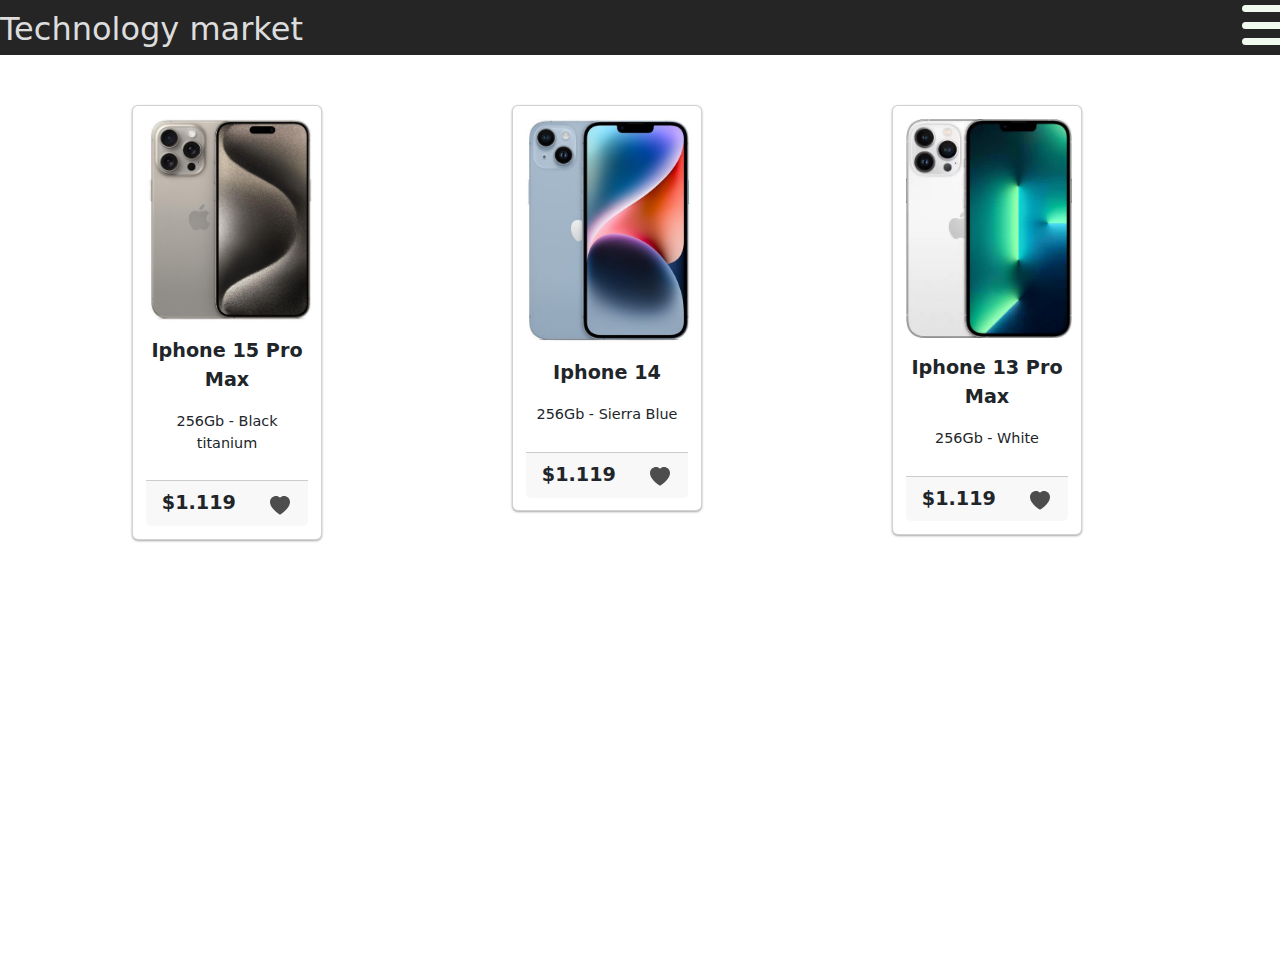
==== index.html @ 00b0c04c "avances hasta hoy" ====
<!DOCTYPE html>
<html lang="en">
<head>
    <meta charset="UTF-8">
    <meta name="viewport" content="width=device-width, initial-scale=1.0">
    <link rel="stylesheet" href="styles/style.css">
    <link href="https://cdn.jsdelivr.net/npm/bootstrap@5.3.3/dist/css/bootstrap.min.css" rel="stylesheet" integrity="sha384-QWTKZyjpPEjISv5WaRU9OFeRpok6YctnYmDr5pNlyT2bRjXh0JMhjY6hW+ALEwIH" crossorigin="anonymous">
    <title>Technology market</title>
</head>
<body>
    <header>
      <nav>
        <label class="bar" for="check">
          <input type="checkbox" id="check">
      
          <span class="top"></span>
          <span class="middle"></span>
          <span class="bottom"></span>
        </label>
      <h2 class="H2">Technology market</h2>
      </nav>
    </header>
    <section>
      <div class="container text-center">
        <div class="row">
          <div class="col">
            <div class="card">
              <div class="card-img"><img src="img/VPZ18_SQ1_0000000004_BLACK_SLf.jpeg" width="166px" alt=""></div>
              <div class="card-info">
                <p class="text-title">Iphone 15 Pro Max</p>
                <p class="text-body">256Gb - Black titanium</p>
              </div>
              <div class="card-footer">
              <span class="text-title">$1.119</span>
              <label class="ui-bookmark">
                  <input type="checkbox" />
                  <div class="bookmark">
                    <svg
                      viewBox="0 0 16 16"
                      style="margin-top:4px"
                      class="bi bi-heart-fill"
                      height="25"
                      width="25"
                      xmlns="http://www.w3.org/2000/svg">
                      <path
                        d="M8 1.314C12.438-3.248 23.534 4.735 8 15-7.534 4.736 3.562-3.248 8 1.314"
                        fill-rule="evenodd"
                      ></path>
                    </svg>
                  </div>
                </label>
            </div>
          </div>
          </div>
          <div class="col">
            <div class="card">
              <div class="card-img"><img src="img/iphone 14.jpg" width="166px" alt=""></div>
              <div class="card-info">
                <p class="text-title">Iphone 14</p>
                <p class="text-body">256Gb - Sierra Blue</p>
              </div>
              <div class="card-footer">
              <span class="text-title">$1.119</span>
              <label class="ui-bookmark">
                  <input type="checkbox" />
                  <div class="bookmark">
                    <svg
                      viewBox="0 0 16 16"
                      style="margin-top:4px"
                      class="bi bi-heart-fill"
                      height="25"
                      width="25"
                      xmlns="http://www.w3.org/2000/svg">
                      <path
                        d="M8 1.314C12.438-3.248 23.534 4.735 8 15-7.534 4.736 3.562-3.248 8 1.314"
                        fill-rule="evenodd"
                      ></path>
                    </svg>
                  </div>
                </label>
            </div>
          </div>
          </div>
          <div class="col">
            <div class="card">
              <div class="card-img"><img src="img/ip13 white.webp" width="166px" alt=""></div>
              <div class="card-info">
                <p class="text-title">Iphone 13 Pro Max</p>
                <p class="text-body">256Gb - White</p>
              </div>
              <div class="card-footer">
              <span class="text-title">$1.119</span>
              <label class="ui-bookmark">
                  <input type="checkbox" />
                  <div class="bookmark">
                    <svg
                      viewBox="0 0 16 16"
                      style="margin-top:4px"
                      class="bi bi-heart-fill"
                      height="25"
                      width="25"
                      xmlns="http://www.w3.org/2000/svg">
                      <path
                        d="M8 1.314C12.438-3.248 23.534 4.735 8 15-7.534 4.736 3.562-3.248 8 1.314"
                        fill-rule="evenodd"
                      ></path>
                    </svg>
                  </div>
                </label>
                
            </div>
          </div>
          </div>
        </div>
      </div>
    <div class="modalnavbar" id="modal" style="visibility: hidden;">
      <ul>
        <li><a href="#">Home</a></li>
        <li><a href="#">Contact</a></li>
        <button class="btn btn-dark dropdown-toggle" data-bs-toggle="dropdown" aria-expanded="false">
          Products
        </button>
        <ul class="dropdown-menu dropdown-menu-dark">
          <li><a class="dropdown-item" href="#">puto</a></li>
          <li><a class="dropdown-item" href="#">Trolita</a></li>
          <li><a class="dropdown-item" href="#">Nito es gay, le gustan los furros!!!</a></li>
      </ul>
    </div>
  </section>
</body>
<script src="js/main.js"></script>
<script src="https://cdn.jsdelivr.net/npm/bootstrap@5.3.3/dist/js/bootstrap.bundle.min.js" integrity="sha384-YvpcrYf0tY3lHB60NNkmXc5s9fDVZLESaAA55NDzOxhy9GkcIdslK1eN7N6jIeHz" crossorigin="anonymous"></script>
</html>
---- styles/style.css ----
header{
  background-color: #252525;
  height: 55px;
  margin-bottom: 50px;
}

input[type = "checkbox"] {
  -webkit-appearance: none;
  display: none;
  visibility: hidden;
}

.bar {
  display: block;
  position: relative;
  cursor: pointer;
  width: 50px;
  height: 40px;
  left: 97%;
  top: 5px;
}

.bar span {
  position: absolute;
  width: 45px;
  height: 7px;
  background: #f1faee;
  border-radius: 100px;
  display: inline-block;
  transition: 0.3s ease;
  left: 0;
}

.bar span.top {
  top: 0;
}

.bar span.middle {
  top: 17px;
}

.bar span.bottom {
  bottom: 0;
}

input[type]:checked ~ span.top {
  transform: rotate(45deg);
  transform-origin: top left;
  width: 48px;
  left: 5px;
}

input[type]:checked ~ span.bottom {
  transform: rotate(-45deg);
  transform-origin: top left;
  width: 48px;
  bottom: -1px;
  box-shadow: 0 0 10px #495057;
}

input[type]:checked ~ span.middle {
  transform: translateX(-20px);
  opacity: 0;
}

.H2{
    color: #ddd;
    margin-top: -30px;
}
   
.card {
    margin-left: 50px;
    width: 190px;
    height: 254px;
    padding: .8em;
    background: #f5f5f5;
    position: relative;
    overflow: visible;
    box-shadow: 0 1px 3px rgba(0,0,0,0.12), 0 1px 2px rgba(0,0,0,0.24);
   }
   
   .card-img {
    background-color: #ffcaa6;
    height: 40%;
    width: 100%;
    border-radius: .5rem;
    transition: .3s ease;
   }
   
   .card-info {
    padding-top: 10%;
   }
   
   svg {
    width: 20px;
    height: 20px;
   }
   
   .card-footer {
    width: 100%;
    display: flex;
    justify-content: space-between;
    align-items: center;
    padding-top: 10px;
    border-top: 1px solid #ddd;
   }
   
   /*Text*/
   .text-title {
    font-weight: 900;
    font-size: 1.2em;
    line-height: 1.5;
   }
   
   .text-body {
    font-size: .9em;
    padding-bottom: 10px;
   }
   
   /*Button*/
   .card-button {
    border: 1px solid #252525;
    display: flex;
    padding: .3em;
    cursor: pointer;
    border-radius: 50px;
    transition: .3s ease-in-out;
   }
   
   /*Hover*/
   .card-img:hover {
    transform: translateY(-25%);
    box-shadow: rgba(226, 196, 63, 0.25) 0px 13px 47px -5px, rgba(180, 71, 71, 0.3) 0px 8px 16px -8px;
   }
   
   .ui-bookmark {
    --icon-size: 24px;
    --icon-secondary-color: rgb(77, 77, 77);
    --icon-hover-color: rgb(97, 97, 97);
    --icon-primary-color: rgb(252, 54, 54);
    --icon-circle-border: 1px solid var(--icon-primary-color);
    --icon-circle-size: 35px;
    --icon-anmt-duration: 0.3s;
  }
  
  .ui-bookmark input {
    -webkit-appearance: none;
    -moz-appearance: none;
    appearance: none;
    display: none;
  }
  
  .ui-bookmark .bookmark {
    width: var(--icon-size);
    height: auto;
    fill: var(--icon-secondary-color);
    cursor: pointer;
    -webkit-transition: 0.2s;
    -o-transition: 0.2s;
    transition: 0.2s;
    display: -webkit-box;
    display: -ms-flexbox;
    display: flex;
    -webkit-box-pack: center;
    -ms-flex-pack: center;
    justify-content: center;
    -webkit-box-align: center;
    -ms-flex-align: center;
    align-items: center;
    position: relative;
    -webkit-transform-origin: top;
    -ms-transform-origin: top;
    transform-origin: top;
  }
  
  .bookmark::after {
    content: "";
    position: absolute;
    width: 10px;
    height: 10px;
    -webkit-box-shadow: 0 30px 0 -4px var(--icon-primary-color),
      30px 0 0 -4px var(--icon-primary-color),
      0 -30px 0 -4px var(--icon-primary-color),
      -30px 0 0 -4px var(--icon-primary-color),
      -22px 22px 0 -4px var(--icon-primary-color),
      -22px -22px 0 -4px var(--icon-primary-color),
      22px -22px 0 -4px var(--icon-primary-color),
      22px 22px 0 -4px var(--icon-primary-color);
    box-shadow: 0 30px 0 -4px var(--icon-primary-color),
      30px 0 0 -4px var(--icon-primary-color),
      0 -30px 0 -4px var(--icon-primary-color),
      -30px 0 0 -4px var(--icon-primary-color),
      -22px 22px 0 -4px var(--icon-primary-color),
      -22px -22px 0 -4px var(--icon-primary-color),
      22px -22px 0 -4px var(--icon-primary-color),
      22px 22px 0 -4px var(--icon-primary-color);
    border-radius: 50%;
    -webkit-transform: scale(0);
    -ms-transform: scale(0);
    transform: scale(0);
    padding: 1px;
  }
  
  .bookmark::before {
    content: "";
    position: absolute;
    border-radius: 50%;
    border: var(--icon-circle-border);
    opacity: 0;
  }
  
  /* actions */
  
  .ui-bookmark:hover .bookmark {
    fill: var(--icon-hover-color);
  }
  
  .ui-bookmark input:checked + .bookmark::after {
    -webkit-animation: circles var(--icon-anmt-duration)
      cubic-bezier(0.175, 0.885, 0.32, 1.275) forwards;
    animation: circles var(--icon-anmt-duration)
      cubic-bezier(0.175, 0.885, 0.32, 1.275) forwards;
    -webkit-animation-delay: var(--icon-anmt-duration);
    animation-delay: var(--icon-anmt-duration);
  }
  
  .ui-bookmark input:checked + .bookmark {
    fill: var(--icon-primary-color);
    -webkit-animation: bookmark var(--icon-anmt-duration) forwards;
    animation: bookmark var(--icon-anmt-duration) forwards;
    -webkit-transition-delay: 0.3s;
    -o-transition-delay: 0.3s;
    transition-delay: 0.3s;
  }
  
  .ui-bookmark input:checked + .bookmark::before {
    -webkit-animation: circle var(--icon-anmt-duration)
      cubic-bezier(0.175, 0.885, 0.32, 1.275) forwards;
    animation: circle var(--icon-anmt-duration)
      cubic-bezier(0.175, 0.885, 0.32, 1.275) forwards;
    -webkit-animation-delay: var(--icon-anmt-duration);
    animation-delay: var(--icon-anmt-duration);
  }
  
  @-webkit-keyframes bookmark {
    50% {
      -webkit-transform: scaleY(0.6);
      transform: scaleY(0.6);
    }
  
    100% {
      -webkit-transform: scaleY(1);
      transform: scaleY(1);
    }
  }
  
  @keyframes bookmark {
    50% {
      -webkit-transform: scaleY(0.6);
      transform: scaleY(0.6);
    }
  
    100% {
      -webkit-transform: scaleY(1);
      transform: scaleY(1);
    }
  }
  
  @-webkit-keyframes circle {
    from {
      width: 0;
      height: 0;
      opacity: 0;
    }
  
    90% {
      width: var(--icon-circle-size);
      height: var(--icon-circle-size);
      opacity: 1;
    }
  
    to {
      opacity: 0;
    }
  }
  
  @keyframes circle {
    from {
      width: 0;
      height: 0;
      opacity: 0;
    }
  
    90% {
      width: var(--icon-circle-size);
      height: var(--icon-circle-size);
      opacity: 1;
    }
  
    to {
      opacity: 0;
    }
  }
  
  @-webkit-keyframes circles {
    from {
      -webkit-transform: scale(0);
      transform: scale(0);
    }
  
    40% {
      opacity: 1;
    }
  
    to {
      -webkit-transform: scale(0.8);
      transform: scale(0.8);
      opacity: 0;
    }
  }
  
  @keyframes circles {
    from {
      -webkit-transform: scale(0);
      transform: scale(0);
    }
  
    40% {
      opacity: 1;
    }
  
    to {
      -webkit-transform: scale(0.8);
      transform: scale(0.8);
      opacity: 0;
    }
  }

.modalnavbar{
  position: absolute;
  z-index: 1;
  top: 55px;
  background-color:#252525;
  min-height: 100vh;
  min-width: 12%;
  left: 88%;
  transition-duration: 0.1s;
}
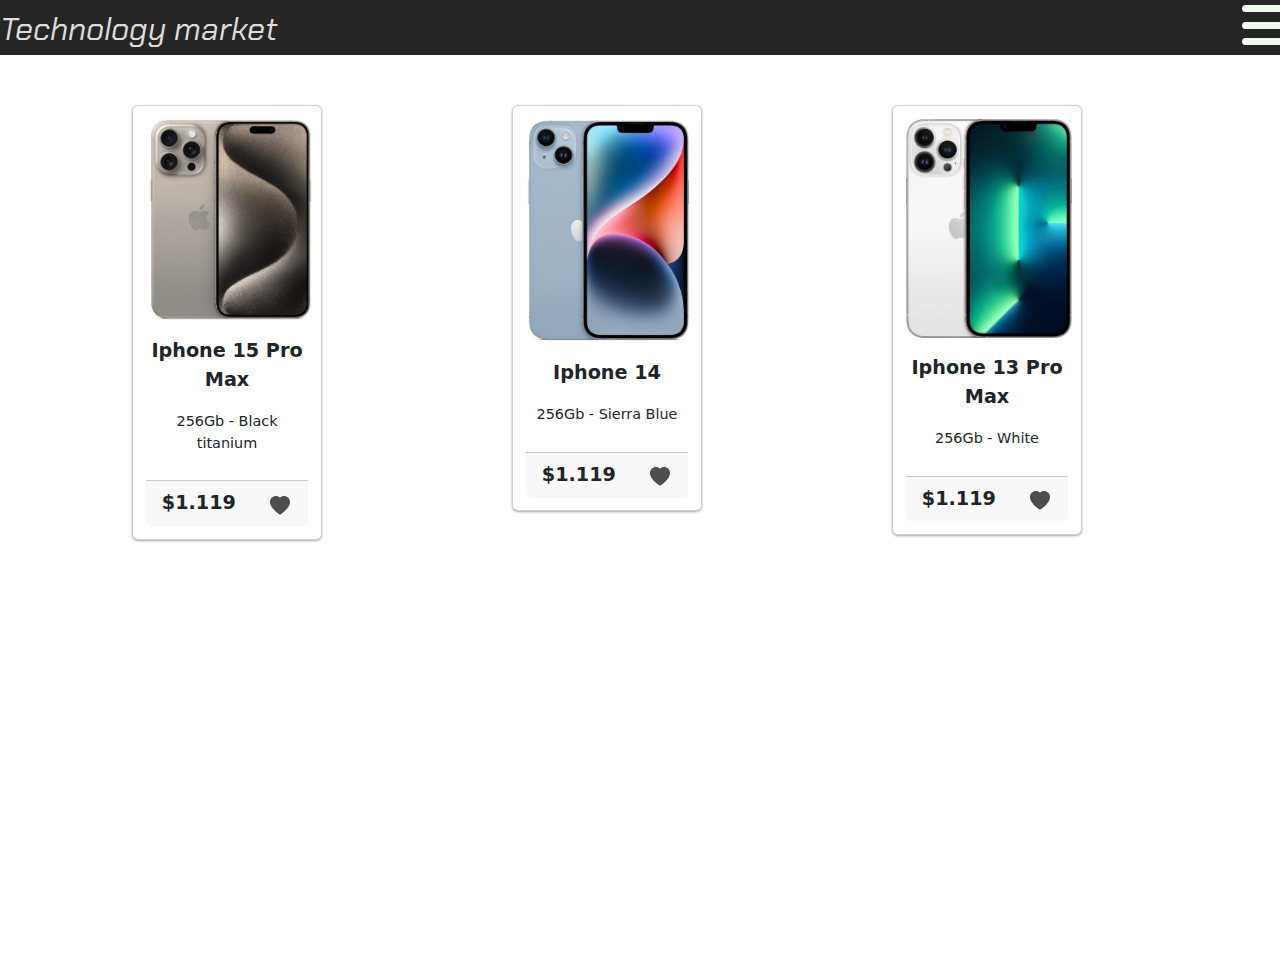
==== commit 7a42bb6e: "avances" ====
--- a/index.html
+++ b/index.html
@@ -5,6 +5,8 @@
     <meta name="viewport" content="width=device-width, initial-scale=1.0">
     <link rel="stylesheet" href="styles/style.css">
     <link href="https://cdn.jsdelivr.net/npm/bootstrap@5.3.3/dist/css/bootstrap.min.css" rel="stylesheet" integrity="sha384-QWTKZyjpPEjISv5WaRU9OFeRpok6YctnYmDr5pNlyT2bRjXh0JMhjY6hW+ALEwIH" crossorigin="anonymous">
+    <link href="https://fonts.googleapis.com/css2?family=Chakra+Petch:ital,wght@0,300;0,400;0,500;0,600;0,700;1,300;1,400;1,500;1,600;1,700&family=Libre+Baskerville&display=swap" rel="stylesheet">
+    <link href='https://unpkg.com/boxicons@2.1.4/css/boxicons.min.css' rel='stylesheet'>
     <title>Technology market</title>
 </head>
 <body>
@@ -115,15 +117,9 @@
       </div>
     <div class="modalnavbar" id="modal" style="visibility: hidden;">
       <ul>
-        <li><a href="#">Home</a></li>
-        <li><a href="#">Contact</a></li>
-        <button class="btn btn-dark dropdown-toggle" data-bs-toggle="dropdown" aria-expanded="false">
-          Products
-        </button>
-        <ul class="dropdown-menu dropdown-menu-dark">
-          <li><a class="dropdown-item" href="#">puto</a></li>
-          <li><a class="dropdown-item" href="#">Trolita</a></li>
-          <li><a class="dropdown-item" href="#">Nito es gay, le gustan los furros!!!</a></li>
+        <li><a href="#">Inicio</a><i class='bx bxs-home' style='color:#ffffff' ></i></li>
+        <li><a href="#">Contacto </a><i class='bx bxs-contact' style='color:#ffffff'></i></li>
+        <li><a href="#">Productos</a><i class='bx bxs-purchase-tag' style='color: #ffffff;'></i></li>
       </ul>
     </div>
   </section>
--- a/styles/style.css
+++ b/styles/style.css
@@ -66,6 +66,9 @@
 .H2{
     color: #ddd;
     margin-top: -30px;
+    font-family: "Chakra Petch", sans-serif;
+  font-weight: 400;
+  font-style: italic;
 }
    
 .card {
@@ -342,9 +345,13 @@
   top: 55px;
   background-color:#252525;
   min-height: 100vh;
-  min-width: 12%;
-  left: 88%;
+  min-width: 20%;
+  left: 80%;
   transition-duration: 0.1s;
 }
+li{
+  list-style:none;
+  color: #ddd;
+}
   
   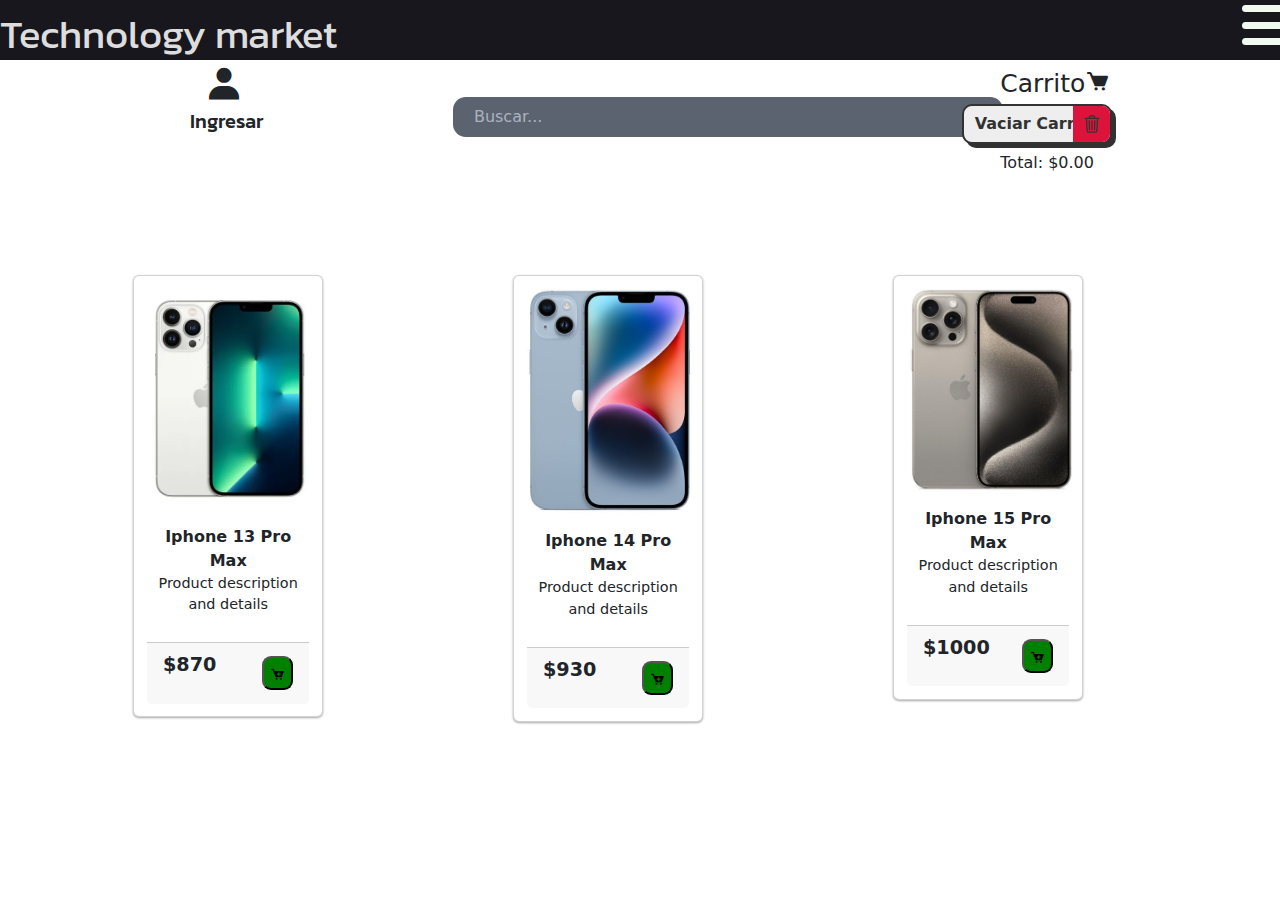
==== commit 8407820f: "cambiando el diseño" ====
--- a/index.html
+++ b/index.html
@@ -6,121 +6,115 @@
     <link rel="stylesheet" href="styles/style.css">
     <link href="https://cdn.jsdelivr.net/npm/bootstrap@5.3.3/dist/css/bootstrap.min.css" rel="stylesheet" integrity="sha384-QWTKZyjpPEjISv5WaRU9OFeRpok6YctnYmDr5pNlyT2bRjXh0JMhjY6hW+ALEwIH" crossorigin="anonymous">
     <link href="https://fonts.googleapis.com/css2?family=Chakra+Petch:ital,wght@0,300;0,400;0,500;0,600;0,700;1,300;1,400;1,500;1,600;1,700&family=Libre+Baskerville&display=swap" rel="stylesheet">
+    <link rel="preconnect" href="https://fonts.gstatic.com" crossorigin>
+    <link rel="stylesheet" href="https://fonts.googleapis.com/css2?family=Material+Symbols+Outlined:opsz,wght,FILL,GRAD@20..48,100..700,0..1,-50..200" />
+    <link href="https://fonts.googleapis.com/css2?family=Kanit:ital,wght@0,100;0,200;0,300;0,400;0,500;0,600;0,700;0,800;0,900;1,100;1,200;1,300;1,400;1,500;1,600;1,700;1,800;1,900&display=swap" rel="stylesheet">
+    <link href="https://fonts.googleapis.com/css2?family=Bitter:ital,wght@0,100..900;1,100..900&family=Quicksand:wght@300..700&display=swap" rel="stylesheet">
     <link href='https://unpkg.com/boxicons@2.1.4/css/boxicons.min.css' rel='stylesheet'>
     <title>Technology market</title>
 </head>
 <body>
     <header>
-      <nav>
         <label class="bar" for="check">
           <input type="checkbox" id="check">
-      
           <span class="top"></span>
           <span class="middle"></span>
           <span class="bottom"></span>
         </label>
-      <h2 class="H2">Technology market</h2>
-      </nav>
+      <h1 class="H2">Technology market</h1>
     </header>
-    <section>
+    <nav>
+      <i class='bx bxs-user'></i>
+        <h5 class="BF">Ingresar</h5>
+        <div class="inputBox_container">
+          <svg class="search_icon" xmlns="http://www.w3.org/2000/svg" viewBox="0 0 48 48" alt="search icon">
+            <path d="M46.599 46.599a4.498 4.498 0 0 1-6.363 0l-7.941-7.941C29.028 40.749 25.167 42 21 42 9.402 42 0 32.598 0 21S9.402 0 21 0s21 9.402 21 21c0 4.167-1.251 8.028-3.342 11.295l7.941 7.941a4.498 4.498 0 0 1 0 6.363zM21 6C12.717 6 6 12.714 6 21s6.717 15 15 15c8.286 0 15-6.714 15-15S29.286 6 21 6z">
+            </path>
+          </svg>
+          <input class="inputBox" name="buscador" id="buscador" type="text" placeholder="Buscar...">
+        </div>        
+      <div class="cr">
+       <h5 class="carrito1">Carrito<i class='bx bxs-cart' id="carrito-icono"></i></h5>
+        <div class="div_carrito" id="div_carrito">
+          <ul id="carrito">
+          </ul>
+            <button type="button" class="button" id="vaciar_carrito">
+              <span class="button__text">Vaciar Carrito</span>
+                <span class="button__icon"><svg xmlns="http://www.w3.org/2000/svg" width="512" viewBox="0 0 512 512" height="512" class="svg"><title></title><path style="fill:none;stroke:#323232;stroke-linecap:round;stroke-linejoin:round;stroke-width:32px" d="M112,112l20,320c.95,18.49,14.4,32,32,32H348c17.67,0,30.87-13.51,32-32l20-320"></path><line y2="112" y1="112" x2="432" x1="80" style="stroke:#323232;stroke-linecap:round;stroke-miterlimit:10;stroke-width:32px"></line><path style="fill:none;stroke:#323232;stroke-linecap:round;stroke-linejoin:round;stroke-width:32px" d="M192,112V72h0a23.93,23.93,0,0,1,24-24h80a23.93,23.93,0,0,1,24,24h0v40"></path><line y2="400" y1="176" x2="256" x1="256" style="fill:none;stroke:#323232;stroke-linecap:round;stroke-linejoin:round;stroke-width:32px"></line><line y2="400" y1="176" x2="192" x1="184" style="fill:none;stroke:#323232;stroke-linecap:round;stroke-linejoin:round;stroke-width:32px"></line><line y2="400" y1="176" x2="320" x1="328" style="fill:none;stroke:#323232;stroke-linecap:round;stroke-linejoin:round;stroke-width:32px"></line></svg></span></button>
+              <p class="C3">Total: $<span id="total" >0.00</span></p>
+          </div>
+          <h3></h3>
+      </div>  
+    </nav>
+    <section class="Ofl">
       <div class="container text-center">
-        <div class="row">
+        <div class="row align-items-start">
           <div class="col">
             <div class="card">
-              <div class="card-img"><img src="img/VPZ18_SQ1_0000000004_BLACK_SLf.jpeg" width="166px" alt=""></div>
+              <div class="card-img"><img src="img/ip13 white.webp" width="166px" alt=""></div>
               <div class="card-info">
-                <p class="text-title">Iphone 15 Pro Max</p>
-                <p class="text-body">256Gb - Black titanium</p>
+                <b>Iphone 13 Pro Max</b>
+                <p class="text-body">Product description and details</p>
               </div>
               <div class="card-footer">
-              <span class="text-title">$1.119</span>
-              <label class="ui-bookmark">
-                  <input type="checkbox" />
-                  <div class="bookmark">
-                    <svg
-                      viewBox="0 0 16 16"
-                      style="margin-top:4px"
-                      class="bi bi-heart-fill"
-                      height="25"
-                      width="25"
-                      xmlns="http://www.w3.org/2000/svg">
-                      <path
-                        d="M8 1.314C12.438-3.248 23.534 4.735 8 15-7.534 4.736 3.562-3.248 8 1.314"
-                        fill-rule="evenodd"
-                      ></path>
-                    </svg>
-                  </div>
-                </label>
+                <p class="precio" id="precio-producto-1">$870</p>
+                <button class="agregar" onclick="adquirir()"><i class='bx bxs-cart-add' style='color:black'></i></button>
             </div>
-          </div>
+           </div>
           </div>
           <div class="col">
             <div class="card">
               <div class="card-img"><img src="img/iphone 14.jpg" width="166px" alt=""></div>
               <div class="card-info">
-                <p class="text-title">Iphone 14</p>
-                <p class="text-body">256Gb - Sierra Blue</p>
+                <b>Iphone 14 Pro Max</b>
+                <p class="text-body">Product description and details</p>
               </div>
               <div class="card-footer">
-              <span class="text-title">$1.119</span>
-              <label class="ui-bookmark">
-                  <input type="checkbox" />
-                  <div class="bookmark">
-                    <svg
-                      viewBox="0 0 16 16"
-                      style="margin-top:4px"
-                      class="bi bi-heart-fill"
-                      height="25"
-                      width="25"
-                      xmlns="http://www.w3.org/2000/svg">
-                      <path
-                        d="M8 1.314C12.438-3.248 23.534 4.735 8 15-7.534 4.736 3.562-3.248 8 1.314"
-                        fill-rule="evenodd"
-                      ></path>
-                    </svg>
-                  </div>
-                </label>
+                <p class="precio" id="precio-producto-2">$930</p>
+                <button class="agregar" onclick="adquirir()"><i class='bx bxs-cart-add' style='color:black'></i></button>
             </div>
-          </div>
+           </div>
           </div>
           <div class="col">
             <div class="card">
-              <div class="card-img"><img src="img/ip13 white.webp" width="166px" alt=""></div>
+              <div class="card-img"><img src="img/VPZ18_SQ1_0000000004_BLACK_SLf.jpeg" width="166px" alt=""></div>
               <div class="card-info">
-                <p class="text-title">Iphone 13 Pro Max</p>
-                <p class="text-body">256Gb - White</p>
+                <b>Iphone 15 Pro Max</b>
+                <p class="text-body">Product description and details</p>
               </div>
               <div class="card-footer">
-              <span class="text-title">$1.119</span>
-              <label class="ui-bookmark">
-                  <input type="checkbox" />
-                  <div class="bookmark">
-                    <svg
-                      viewBox="0 0 16 16"
-                      style="margin-top:4px"
-                      class="bi bi-heart-fill"
-                      height="25"
-                      width="25"
-                      xmlns="http://www.w3.org/2000/svg">
-                      <path
-                        d="M8 1.314C12.438-3.248 23.534 4.735 8 15-7.534 4.736 3.562-3.248 8 1.314"
-                        fill-rule="evenodd"
-                      ></path>
-                    </svg>
-                  </div>
-                </label>
-                
+                <p class="precio" id="precio-producto-3">$1000</p>
+                <button class="agregar" onclick="adquirir()"><i class='bx bxs-cart-add' style='color:black'></i></button>
             </div>
-          </div>
+           </div>
           </div>
         </div>
       </div>
+    </section>
+    <section>
     <div class="modalnavbar" id="modal" style="visibility: hidden;">
-      <ul>
-        <li><a href="#">Inicio</a><i class='bx bxs-home' style='color:#ffffff' ></i></li>
-        <li><a href="#">Contacto </a><i class='bx bxs-contact' style='color:#ffffff'></i></li>
-        <li><a href="#">Productos</a><i class='bx bxs-purchase-tag' style='color: #ffffff;'></i></li>
+      <ul >
+        <li class="LI"><a class="nitoputo" href="#">Inicio</a><i class='bx bxs-home' style='color:#ffffff' ></i></li>
+        <li class="LI"><a class="nitoputo" href="#">Contacto</a><i class='bx bxs-contact' style='color:#ffffff'></i></li>
+        <details>
+          <summary class="Products"><a class="nitoputo" href="#">Productos</a><i class='bx bxs-purchase-tag' style='color: #ffffff;'></i></summary>
+          <ul>
+            <li><a class="nitoputo" href="#">Celulares</a></li>
+            <li><a class="nitoputo" href="#">Computadoras</a></li>
+            <li><a class="nitoputo" href="#">Consolas</a></li>
+            <li><a class="nitoputo" href="#">Auriculares</a></li>
+            <li><a class="nitoputo" href="#">Smartwach</a></li>
+            <li><a class="nitoputo" href="#">Perifericos</a></li>
+            <li><a class="nitoputo" href="#">Componentes</a></li>
+          </ul>
+        </details>
       </ul>
+      <div class="redes">
+       <a class="Ig" href="#"><i class='bx bxl-instagram'></i></a>
+       <a class="Yt" href="https://www.youtube.com/channel/UCMlgytaPdZzjmJZAqRnbm1A"><i class='bx bxl-youtube'></i></a>
+       <a class="Dsc" href="#"><i class='bx bxl-discord-alt' ></i></a>
+       <a href="https://github.com/Ezegallardo0"><i class='bx bxl-github' style='color:#ffffff' ></i></a>
+      </div>
     </div>
   </section>
 </body>
--- a/styles/style.css
+++ b/styles/style.css
@@ -1,7 +1,9 @@
 header{
-  background-color: #252525;
-  height: 55px;
+  background-color: #17171d;
+  height: 60px;
+  width: 100%;
   margin-bottom: 50px;
+  
 }
 
 input[type = "checkbox"] {
@@ -66,292 +68,287 @@
 .H2{
     color: #ddd;
     margin-top: -30px;
-    font-family: "Chakra Petch", sans-serif;
-  font-weight: 400;
-  font-style: italic;
-}
-   
-.card {
-    margin-left: 50px;
-    width: 190px;
-    height: 254px;
-    padding: .8em;
-    background: #f5f5f5;
-    position: relative;
-    overflow: visible;
-    box-shadow: 0 1px 3px rgba(0,0,0,0.12), 0 1px 2px rgba(0,0,0,0.24);
-   }
-   
-   .card-img {
-    background-color: #ffcaa6;
-    height: 40%;
-    width: 100%;
-    border-radius: .5rem;
-    transition: .3s ease;
-   }
-   
-   .card-info {
-    padding-top: 10%;
-   }
-   
-   svg {
-    width: 20px;
-    height: 20px;
-   }
-   
-   .card-footer {
-    width: 100%;
-    display: flex;
-    justify-content: space-between;
-    align-items: center;
-    padding-top: 10px;
-    border-top: 1px solid #ddd;
-   }
-   
-   /*Text*/
-   .text-title {
-    font-weight: 900;
-    font-size: 1.2em;
-    line-height: 1.5;
-   }
-   
-   .text-body {
-    font-size: .9em;
-    padding-bottom: 10px;
-   }
-   
-   /*Button*/
-   .card-button {
-    border: 1px solid #252525;
-    display: flex;
-    padding: .3em;
-    cursor: pointer;
-    border-radius: 50px;
-    transition: .3s ease-in-out;
-   }
-   
-   /*Hover*/
-   .card-img:hover {
-    transform: translateY(-25%);
-    box-shadow: rgba(226, 196, 63, 0.25) 0px 13px 47px -5px, rgba(180, 71, 71, 0.3) 0px 8px 16px -8px;
-   }
-   
-   .ui-bookmark {
-    --icon-size: 24px;
-    --icon-secondary-color: rgb(77, 77, 77);
-    --icon-hover-color: rgb(97, 97, 97);
-    --icon-primary-color: rgb(252, 54, 54);
-    --icon-circle-border: 1px solid var(--icon-primary-color);
-    --icon-circle-size: 35px;
-    --icon-anmt-duration: 0.3s;
-  }
+    font-family: "Kanit", sans-serif;
+    font-weight: 400;
+    font-style:normal;
+}
+.H2:hover{
+  font-size: 275%;
+  transition: 0.1s;
   
-  .ui-bookmark input {
-    -webkit-appearance: none;
-    -moz-appearance: none;
-    appearance: none;
-    display: none;
-  }
-  
-  .ui-bookmark .bookmark {
-    width: var(--icon-size);
-    height: auto;
-    fill: var(--icon-secondary-color);
-    cursor: pointer;
-    -webkit-transition: 0.2s;
-    -o-transition: 0.2s;
-    transition: 0.2s;
-    display: -webkit-box;
-    display: -ms-flexbox;
-    display: flex;
-    -webkit-box-pack: center;
-    -ms-flex-pack: center;
-    justify-content: center;
-    -webkit-box-align: center;
-    -ms-flex-align: center;
-    align-items: center;
-    position: relative;
-    -webkit-transform-origin: top;
-    -ms-transform-origin: top;
-    transform-origin: top;
-  }
-  
-  .bookmark::after {
-    content: "";
-    position: absolute;
-    width: 10px;
-    height: 10px;
-    -webkit-box-shadow: 0 30px 0 -4px var(--icon-primary-color),
-      30px 0 0 -4px var(--icon-primary-color),
-      0 -30px 0 -4px var(--icon-primary-color),
-      -30px 0 0 -4px var(--icon-primary-color),
-      -22px 22px 0 -4px var(--icon-primary-color),
-      -22px -22px 0 -4px var(--icon-primary-color),
-      22px -22px 0 -4px var(--icon-primary-color),
-      22px 22px 0 -4px var(--icon-primary-color);
-    box-shadow: 0 30px 0 -4px var(--icon-primary-color),
-      30px 0 0 -4px var(--icon-primary-color),
-      0 -30px 0 -4px var(--icon-primary-color),
-      -30px 0 0 -4px var(--icon-primary-color),
-      -22px 22px 0 -4px var(--icon-primary-color),
-      -22px -22px 0 -4px var(--icon-primary-color),
-      22px -22px 0 -4px var(--icon-primary-color),
-      22px 22px 0 -4px var(--icon-primary-color);
-    border-radius: 50%;
-    -webkit-transform: scale(0);
-    -ms-transform: scale(0);
-    transform: scale(0);
-    padding: 1px;
-  }
-  
-  .bookmark::before {
-    content: "";
-    position: absolute;
-    border-radius: 50%;
-    border: var(--icon-circle-border);
-    opacity: 0;
-  }
-  
-  /* actions */
-  
-  .ui-bookmark:hover .bookmark {
-    fill: var(--icon-hover-color);
-  }
-  
-  .ui-bookmark input:checked + .bookmark::after {
-    -webkit-animation: circles var(--icon-anmt-duration)
-      cubic-bezier(0.175, 0.885, 0.32, 1.275) forwards;
-    animation: circles var(--icon-anmt-duration)
-      cubic-bezier(0.175, 0.885, 0.32, 1.275) forwards;
-    -webkit-animation-delay: var(--icon-anmt-duration);
-    animation-delay: var(--icon-anmt-duration);
-  }
-  
-  .ui-bookmark input:checked + .bookmark {
-    fill: var(--icon-primary-color);
-    -webkit-animation: bookmark var(--icon-anmt-duration) forwards;
-    animation: bookmark var(--icon-anmt-duration) forwards;
-    -webkit-transition-delay: 0.3s;
-    -o-transition-delay: 0.3s;
-    transition-delay: 0.3s;
-  }
-  
-  .ui-bookmark input:checked + .bookmark::before {
-    -webkit-animation: circle var(--icon-anmt-duration)
-      cubic-bezier(0.175, 0.885, 0.32, 1.275) forwards;
-    animation: circle var(--icon-anmt-duration)
-      cubic-bezier(0.175, 0.885, 0.32, 1.275) forwards;
-    -webkit-animation-delay: var(--icon-anmt-duration);
-    animation-delay: var(--icon-anmt-duration);
-  }
-  
-  @-webkit-keyframes bookmark {
-    50% {
-      -webkit-transform: scaleY(0.6);
-      transform: scaleY(0.6);
-    }
-  
-    100% {
-      -webkit-transform: scaleY(1);
-      transform: scaleY(1);
-    }
-  }
-  
-  @keyframes bookmark {
-    50% {
-      -webkit-transform: scaleY(0.6);
-      transform: scaleY(0.6);
-    }
-  
-    100% {
-      -webkit-transform: scaleY(1);
-      transform: scaleY(1);
-    }
-  }
-  
-  @-webkit-keyframes circle {
-    from {
-      width: 0;
-      height: 0;
-      opacity: 0;
-    }
-  
-    90% {
-      width: var(--icon-circle-size);
-      height: var(--icon-circle-size);
-      opacity: 1;
-    }
-  
-    to {
-      opacity: 0;
-    }
-  }
-  
-  @keyframes circle {
-    from {
-      width: 0;
-      height: 0;
-      opacity: 0;
-    }
-  
-    90% {
-      width: var(--icon-circle-size);
-      height: var(--icon-circle-size);
-      opacity: 1;
-    }
-  
-    to {
-      opacity: 0;
-    }
-  }
-  
-  @-webkit-keyframes circles {
-    from {
-      -webkit-transform: scale(0);
-      transform: scale(0);
-    }
-  
-    40% {
-      opacity: 1;
-    }
-  
-    to {
-      -webkit-transform: scale(0.8);
-      transform: scale(0.8);
-      opacity: 0;
-    }
-  }
-  
-  @keyframes circles {
-    from {
-      -webkit-transform: scale(0);
-      transform: scale(0);
-    }
-  
-    40% {
-      opacity: 1;
-    }
-  
-    to {
-      -webkit-transform: scale(0.8);
-      transform: scale(0.8);
-      opacity: 0;
-    }
-  }
-
+}
 .modalnavbar{
   position: absolute;
   z-index: 1;
-  top: 55px;
-  background-color:#252525;
-  min-height: 100vh;
+  top: 55px; 
   min-width: 20%;
   left: 80%;
   transition-duration: 0.1s;
+  max-height: 100%;
+  text-transform: uppercase;
+  padding: 0.4rem 0.8rem;
+  font-size: 1rem;
+  letter-spacing: .1rem;
+  font-weight: 500;
+  margin-left: -0.0rem;
+  margin-right: 0.2rem;
+  margin-bottom: 1rem;
+  border: 2px solid rgba(255,255,255,.1);
+  -webkit-border-radius: 3px;
+  border-radius: 3px;
+  background-color: #17171d;
+  color: #fff;
+  cursor: pointer;
+  
+}
+.Products{
+  width: 180px;
+  color: #ddd;
+  background-color:#33373a;
+  border-radius: 2px;
+  height: 28px;
+  margin-top: 15px;
+}
+.nitoputo{
+  text-decoration: none;
+  color: cadetblue;
+  font-family: "Bitter", serif;
+  font-size: 20px;  
+}
+.redes{
+  margin-top: 200%;
+  margin-left: 28%;
+  font-size: 30px;
+  position: relative;
+}
+.Ig{
+  color: rgb(196, 70, 235);
+}
+.Yt{
+  color: red;
+}
+.Dsc{
+  color: rgb(80, 80, 197);
+}
+.Ofl{
+  margin-top: 100px;
+  margin-left: 8%;
+}
+.button {
+  --main-focus: #2d8cf0;
+  --font-color: #323232;
+  --bg-color-sub: #dedede;
+  --bg-color: #eee;
+  --main-color: #323232;
+  position: relative;
+  width: 150px;
+  height: 40px;
+  cursor: pointer;
+  display: flex;
+  align-items: center;
+  border: 2px solid var(--main-color);
+  box-shadow: 4px 4px var(--main-color);
+  background-color: var(--bg-color);
+  border-radius: 10px;
+  overflow: hidden;
+  margin: auto;
+  left: 30%;
+  top: -11px;
+}
+
+.button, .button__icon, .button__text {
+  transition: all 0.3s;
+}
+
+.button .button__text {
+  transform: translateX(5px);
+  color: var(--font-color);
+  font-weight: 600;
+}
+
+.button .button__icon {
+  position: absolute;
+  transform: translateX(109px);
+  height: 100%;
+  width: 39px;
+  background-color:crimson;
+  display: flex;
+  align-items: center;
+  justify-content: center;
+  left: 0px;
+}
+
+.button .svg {
+  width: 20px;
+  fill: var(--main-color);
+}
+
+.button:hover {
+  background: var(--bg-color);
+}
+
+.button:hover .button__text {
+  color: transparent;
+}
+
+.button:hover .button__icon {
+  width: 148px;
+  transform: translateX(0);
+}
+
+.button:active {
+  transform: translate(3px, 3px);
+  box-shadow: 0px 0px var(--main-color);
+}
+.carrito1{
+  margin-left: 77%;         
+  font-size: 25px;
+}
+.C3{
+  margin-top: -4px;
+  margin-left: 77%;
+}
+ul#carrito{
+  padding-left: 77rem;
+}
+nav{
+  margin-top: -53px;
+  align-items: center;
+  margin-left: 5%;
+}
+.cr{
+  margin-top: -76px;
 }
 li{
-  list-style:none;
+  list-style: none;
   color: #ddd;
-}
-  
-  +  margin-top: 15px;
+}
+.inputBox_container {
+  display: flex;
+  align-items: center;
+  flex-direction: row;  
+  width: 550px;
+  height: fit-content;
+  background-color: #5c6370;
+  border-radius: 0.8em;
+  overflow: hidden;
+  margin-left: 32%;
+  margin-top: -44px 
+}
+
+.search_icon {
+  height: 1em;
+  padding: 0 0.5em 0 0.8em;
+  fill: #abb2bf;
+}
+
+.inputBox {
+  background-color: transparent;
+  color: #ffffff;
+  outline: none;
+  width: 100%;
+  border: 0;
+  padding: 0.5em 1.5em 0.5em 0;
+  font-size: 1em;
+}
+
+::placeholder {
+  color: #abb2bf;
+}
+.bxs-user:before{
+  font-size: 40px;
+  margin-left: 350%;
+}
+.bx{
+  font-weight: 400;
+    font-style: normal;
+    line-height: 1;
+    text-rendering: auto;
+    display: inline-block;
+    text-transform: none;
+    speak: none;
+    -webkit-font-smoothing: antialiased;
+    font-family: boxicons !important;
+    font-variant: normal;
+    margin-top: 8px;
+}
+.BF{
+  margin-left: 126px;
+  font-family: "Kanit", sans-serif;   
+}
+.card {
+  width: 190px;
+  height: 254px;
+  padding: .8em;
+  background: #f5f5f5;
+  position: relative;
+  overflow: visible;
+  box-shadow: 0 1px 3px rgba(0,0,0,0.12), 0 1px 2px rgba(0,0,0,0.24);
+ }
+ 
+ .card-img {
+  background-color: #ffcaa6;
+  height: 40%;
+  width: 100%;
+  border-radius: .5rem;
+  transition: .3s ease;
+ }
+ 
+ .card-info {
+  padding-top: 10%;
+ }
+ 
+ svg {
+  width: 20px;
+  height: 20px;
+ }
+ 
+ .card-footer {
+  width: 100%;
+  display: flex;
+  justify-content: space-between;
+  align-items: center;
+  padding-top: 10px;
+  border-top: 1px solid #ddd;
+ }
+ 
+ /*Text*/
+ .precio {
+  font-weight: 900;
+  font-size: 1.2em;
+  line-height: 1.5;
+ }
+ 
+ .text-body {
+  font-size: .9em;
+  padding-bottom: 10px;
+ }
+ 
+ /*Button*/
+ .card-button {
+  border: 1px solid #252525;
+  display: flex;
+  padding: .3em;
+  cursor: pointer;
+  border-radius: 50px;
+  transition: .3s ease-in-out;
+ }
+ 
+ /*Hover*/
+ .card-img:hover {
+  transform: translateY(-25%);
+  box-shadow: rgba(226, 196, 63, 0.25) 0px 13px 47px -5px, rgba(180, 71, 71, 0.3) 0px 8px 16px -8px;
+ }
+ 
+ .agregar:hover{
+  border-radius: 15px;
+  transition: 0.4s;
+  border: 1px solid green ;
+  background-color: green;
+ }
+ .agregar{
+  background-color: green;
+  border-radius: 9px;
+  font-size: 15px;
+ }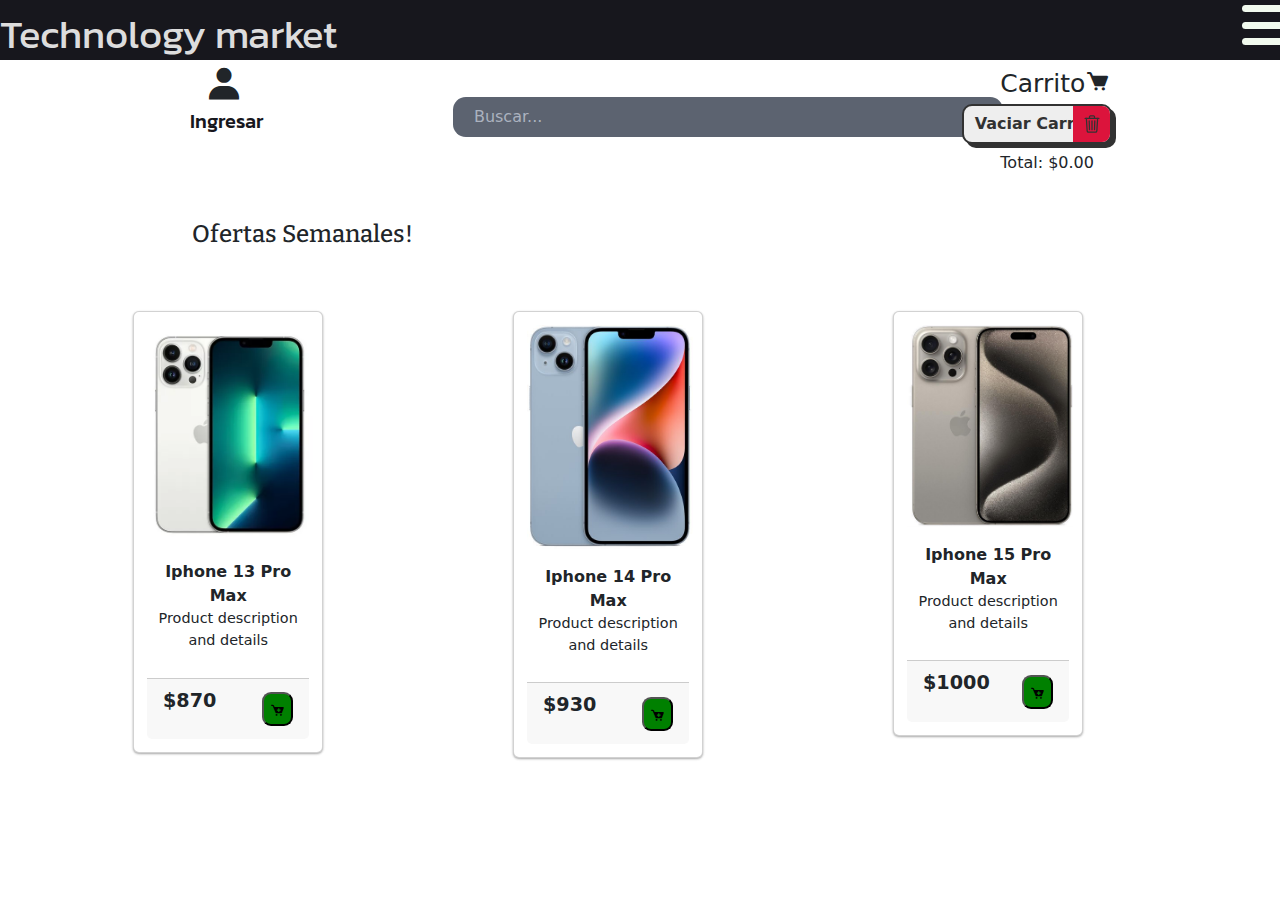
==== commit 19c38ecd: "Dandole Responsive al proyecto" ====
--- a/index.html
+++ b/index.html
@@ -15,17 +15,21 @@
 </head>
 <body>
     <header>
+      <div class="menu">
         <label class="bar" for="check">
           <input type="checkbox" id="check">
           <span class="top"></span>
           <span class="middle"></span>
           <span class="bottom"></span>
         </label>
+      </div>
       <h1 class="H2">Technology market</h1>
     </header>
     <nav>
+      <div class="Ingresar">
       <i class='bx bxs-user'></i>
-        <h5 class="BF">Ingresar</h5>
+        <a href="#" class="nitoputo1"><h5 class="BF">Ingresar</h5></a>
+      </div>
         <div class="inputBox_container">
           <svg class="search_icon" xmlns="http://www.w3.org/2000/svg" viewBox="0 0 48 48" alt="search icon">
             <path d="M46.599 46.599a4.498 4.498 0 0 1-6.363 0l-7.941-7.941C29.028 40.749 25.167 42 21 42 9.402 42 0 32.598 0 21S9.402 0 21 0s21 9.402 21 21c0 4.167-1.251 8.028-3.342 11.295l7.941 7.941a4.498 4.498 0 0 1 0 6.363zM21 6C12.717 6 6 12.714 6 21s6.717 15 15 15c8.286 0 15-6.714 15-15S29.286 6 21 6z">
@@ -43,15 +47,15 @@
                 <span class="button__icon"><svg xmlns="http://www.w3.org/2000/svg" width="512" viewBox="0 0 512 512" height="512" class="svg"><title></title><path style="fill:none;stroke:#323232;stroke-linecap:round;stroke-linejoin:round;stroke-width:32px" d="M112,112l20,320c.95,18.49,14.4,32,32,32H348c17.67,0,30.87-13.51,32-32l20-320"></path><line y2="112" y1="112" x2="432" x1="80" style="stroke:#323232;stroke-linecap:round;stroke-miterlimit:10;stroke-width:32px"></line><path style="fill:none;stroke:#323232;stroke-linecap:round;stroke-linejoin:round;stroke-width:32px" d="M192,112V72h0a23.93,23.93,0,0,1,24-24h80a23.93,23.93,0,0,1,24,24h0v40"></path><line y2="400" y1="176" x2="256" x1="256" style="fill:none;stroke:#323232;stroke-linecap:round;stroke-linejoin:round;stroke-width:32px"></line><line y2="400" y1="176" x2="192" x1="184" style="fill:none;stroke:#323232;stroke-linecap:round;stroke-linejoin:round;stroke-width:32px"></line><line y2="400" y1="176" x2="320" x1="328" style="fill:none;stroke:#323232;stroke-linecap:round;stroke-linejoin:round;stroke-width:32px"></line></svg></span></button>
               <p class="C3">Total: $<span id="total" >0.00</span></p>
           </div>
-          <h3></h3>
       </div>  
     </nav>
+    <h4 class="Ofs">Ofertas Semanales!</h4>
     <section class="Ofl">
       <div class="container text-center">
         <div class="row align-items-start">
           <div class="col">
             <div class="card">
-              <div class="card-img"><img src="img/ip13 white.webp" width="166px" alt=""></div>
+              <div class="card-img"><img src="img/Celulares/ip13 white.webp" width="166px" alt=""></div>
               <div class="card-info">
                 <b>Iphone 13 Pro Max</b>
                 <p class="text-body">Product description and details</p>
@@ -64,7 +68,7 @@
           </div>
           <div class="col">
             <div class="card">
-              <div class="card-img"><img src="img/iphone 14.jpg" width="166px" alt=""></div>
+              <div class="card-img"><img src="img/Celulares/iphone 14.jpg" width="166px" alt=""></div>
               <div class="card-info">
                 <b>Iphone 14 Pro Max</b>
                 <p class="text-body">Product description and details</p>
@@ -77,7 +81,7 @@
           </div>
           <div class="col">
             <div class="card">
-              <div class="card-img"><img src="img/VPZ18_SQ1_0000000004_BLACK_SLf.jpeg" width="166px" alt=""></div>
+              <div class="card-img"><img src="img/Celulares/VPZ18_SQ1_0000000004_BLACK_SLf.jpeg" width="166px" alt=""></div>
               <div class="card-info">
                 <b>Iphone 15 Pro Max</b>
                 <p class="text-body">Product description and details</p>
@@ -97,15 +101,14 @@
         <li class="LI"><a class="nitoputo" href="#">Inicio</a><i class='bx bxs-home' style='color:#ffffff' ></i></li>
         <li class="LI"><a class="nitoputo" href="#">Contacto</a><i class='bx bxs-contact' style='color:#ffffff'></i></li>
         <details>
-          <summary class="Products"><a class="nitoputo" href="#">Productos</a><i class='bx bxs-purchase-tag' style='color: #ffffff;'></i></summary>
+          <summary class="Products"><a class="Pd" href="#">Productos</a><i class='bx bxs-purchase-tag' style='color: #ffffff;'></i></summary>
           <ul>
-            <li><a class="nitoputo" href="#">Celulares</a></li>
-            <li><a class="nitoputo" href="#">Computadoras</a></li>
-            <li><a class="nitoputo" href="#">Consolas</a></li>
-            <li><a class="nitoputo" href="#">Auriculares</a></li>
-            <li><a class="nitoputo" href="#">Smartwach</a></li>
-            <li><a class="nitoputo" href="#">Perifericos</a></li>
-            <li><a class="nitoputo" href="#">Componentes</a></li>
+            <li><a class="nitoputo" href="celulares.html">Celulares</a></li>
+            <li><a class="nitoputo" href="computadoras.html">Computadoras</a></li>
+            <li><a class="nitoputo" href="consolas.html">Consolas</a></li>
+            <li><a class="nitoputo" href="smartwatch.html">Smartwatch</a></li>
+            <li><a class="nitoputo" href="perifericos.html">Perifericos</a></li>
+            <li><a class="nitoputo" href="componentes.html">Componentes</a></li>
           </ul>
         </details>
       </ul>
--- a/styles/style.css
+++ b/styles/style.css
@@ -3,9 +3,7 @@
   height: 60px;
   width: 100%;
   margin-bottom: 50px;
-  
-}
-
+}
 input[type = "checkbox"] {
   -webkit-appearance: none;
   display: none;
@@ -83,7 +81,6 @@
   top: 55px; 
   min-width: 20%;
   left: 80%;
-  transition-duration: 0.1s;
   max-height: 100%;
   text-transform: uppercase;
   padding: 0.4rem 0.8rem;
@@ -99,8 +96,9 @@
   background-color: #17171d;
   color: #fff;
   cursor: pointer;
-  
-}
+  transition: 0.1s;  
+}
+
 .Products{
   width: 180px;
   color: #ddd;
@@ -115,8 +113,12 @@
   font-family: "Bitter", serif;
   font-size: 20px;  
 }
+.nitoputo1{
+  color: #17171d;
+  text-decoration: none;
+}
 .redes{
-  margin-top: 200%;
+  margin-top: 120%;
   margin-left: 28%;
   font-size: 30px;
   position: relative;
@@ -131,8 +133,9 @@
   color: rgb(80, 80, 197);
 }
 .Ofl{
-  margin-top: 100px;
+  margin-top: 62px;
   margin-left: 8%;
+  table-layout: fixed;
 }
 .button {
   --main-focus: #2d8cf0;
@@ -344,11 +347,69 @@
  .agregar:hover{
   border-radius: 15px;
   transition: 0.4s;
-  border: 1px solid green ;
+  border: 1px solid rgb(4, 40, 4) ;
   background-color: green;
  }
  .agregar{
   background-color: green;
   border-radius: 9px;
   font-size: 15px;
+ }
+ .Ofs{
+  margin-left: 15%;
+  margin-top: 45px;
+  font-family: "Bitter", serif;
+ }
+ .Ofs:hover{
+  color: #86b3e2;
+  transition:0.2s;
+  cursor:default;
+  font-size: 60px;
+ }
+ .Pd{
+  text-decoration: none;
+  color: cadetblue;
+  font-family: "Bitter", serif;
+  font-size: 20px;
+ }
+ @media screen and (max-width:1000px) {
+  .inputBox_container{
+    max-width: 50%;
+    position: absolute;
+    margin-left: 65px;
+  }
+  .Ingresar{
+    margin-left: -139px;
+  }
+  .cr{
+    margin-top: 30px;
+    margin-right: 551px;
+  }
+  .H2{
+    padding-right: 50%;
+  }
+  .menu{
+    margin-right: 41px;
+  }
+  header{
+    background-color: #17171d ;
+    width: auto;
+    height: auto;
+  }
+  .modalnavbar{
+    min-width: 51%;
+    left: 118px;
+    margin-top: 19px;
+  }
+  .nitoputo{
+    font-size: 18px;
+    margin-left: -42px;
+  }
+  .redes{
+    font-size: 20px;
+  }
+  .Products{
+    
+    
+  }
  }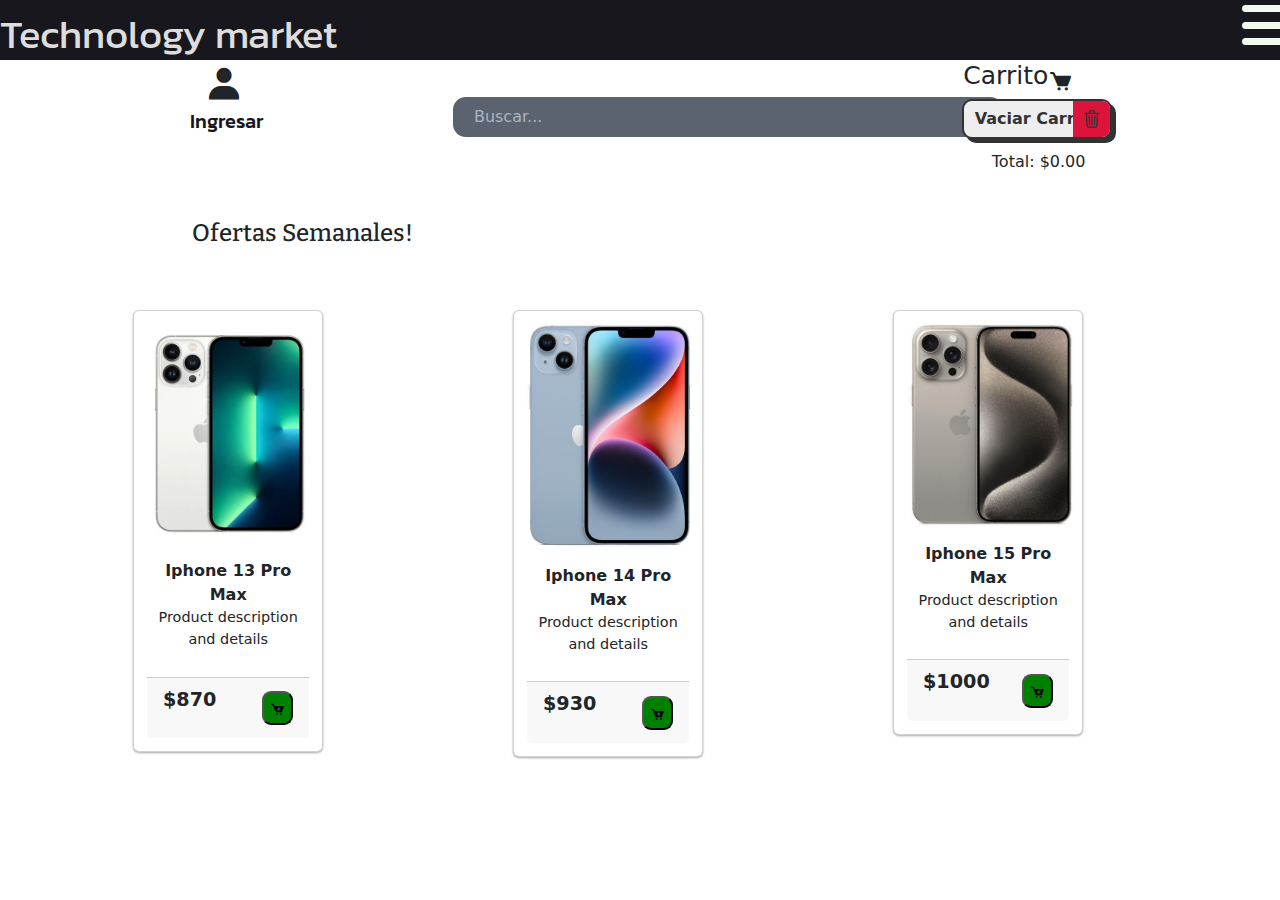
==== commit 334317fb: "sufro con el carrito" ====
--- a/index.html
+++ b/index.html
@@ -42,9 +42,9 @@
         <div class="div_carrito" id="div_carrito">
           <ul id="carrito">
           </ul>
-            <button type="button" class="button" id="vaciar_carrito">
+            <button type="button" class="compra" id="vaciar_carrito">
               <span class="button__text">Vaciar Carrito</span>
-                <span class="button__icon"><svg xmlns="http://www.w3.org/2000/svg" width="512" viewBox="0 0 512 512" height="512" class="svg"><title></title><path style="fill:none;stroke:#323232;stroke-linecap:round;stroke-linejoin:round;stroke-width:32px" d="M112,112l20,320c.95,18.49,14.4,32,32,32H348c17.67,0,30.87-13.51,32-32l20-320"></path><line y2="112" y1="112" x2="432" x1="80" style="stroke:#323232;stroke-linecap:round;stroke-miterlimit:10;stroke-width:32px"></line><path style="fill:none;stroke:#323232;stroke-linecap:round;stroke-linejoin:round;stroke-width:32px" d="M192,112V72h0a23.93,23.93,0,0,1,24-24h80a23.93,23.93,0,0,1,24,24h0v40"></path><line y2="400" y1="176" x2="256" x1="256" style="fill:none;stroke:#323232;stroke-linecap:round;stroke-linejoin:round;stroke-width:32px"></line><line y2="400" y1="176" x2="192" x1="184" style="fill:none;stroke:#323232;stroke-linecap:round;stroke-linejoin:round;stroke-width:32px"></line><line y2="400" y1="176" x2="320" x1="328" style="fill:none;stroke:#323232;stroke-linecap:round;stroke-linejoin:round;stroke-width:32px"></line></svg></span></button>
+                <span class="compra__icon"><svg xmlns="http://www.w3.org/2000/svg" width="512" viewBox="0 0 512 512" height="512" class="svg"><title></title><path style="fill:none;stroke:#323232;stroke-linecap:round;stroke-linejoin:round;stroke-width:32px" d="M112,112l20,320c.95,18.49,14.4,32,32,32H348c17.67,0,30.87-13.51,32-32l20-320"></path><line y2="112" y1="112" x2="432" x1="80" style="stroke:#323232;stroke-linecap:round;stroke-miterlimit:10;stroke-width:32px"></line><path style="fill:none;stroke:#323232;stroke-linecap:round;stroke-linejoin:round;stroke-width:32px" d="M192,112V72h0a23.93,23.93,0,0,1,24-24h80a23.93,23.93,0,0,1,24,24h0v40"></path><line y2="400" y1="176" x2="256" x1="256" style="fill:none;stroke:#323232;stroke-linecap:round;stroke-linejoin:round;stroke-width:32px"></line><line y2="400" y1="176" x2="192" x1="184" style="fill:none;stroke:#323232;stroke-linecap:round;stroke-linejoin:round;stroke-width:32px"></line><line y2="400" y1="176" x2="320" x1="328" style="fill:none;stroke:#323232;stroke-linecap:round;stroke-linejoin:round;stroke-width:32px"></line></svg></span></button>
               <p class="C3">Total: $<span id="total" >0.00</span></p>
           </div>
       </div>  
@@ -120,6 +120,44 @@
       </div>
     </div>
   </section>
+  <button class="bin-button" style="display: none;" id="deletebutton">
+    <svg
+      class="bin-top"
+      viewBox="0 0 39 7"
+      fill="none"
+      xmlns="http://www.w3.org/2000/svg"
+    >
+      <line y1="5" x2="39" y2="5" stroke="white" stroke-width="4"></line>
+      <line
+        x1="12"
+        y1="1.5"
+        x2="26.0357"
+        y2="1.5"
+        stroke="white"
+        stroke-width="3"
+      ></line>
+    </svg>
+    <svg
+      class="bin-bottom"
+      viewBox="0 0 33 39"
+      fill="none"
+      xmlns="http://www.w3.org/2000/svg"
+    >
+      <mask id="path-1-inside-1_8_19" fill="white">
+        <path
+          d="M0 0H33V35C33 37.2091 31.2091 39 29 39H4C1.79086 39 0 37.2091 0 35V0Z"
+        ></path>
+      </mask>
+      <path
+        d="M0 0H33H0ZM37 35C37 39.4183 33.4183 43 29 43H4C-0.418278 43 -4 39.4183 -4 35H4H29H37ZM4 43C-0.418278 43 -4 39.4183 -4 35V0H4V35V43ZM37 0V35C37 39.4183 33.4183 43 29 43V35V0H37Z"
+        fill="white"
+        mask="url(#path-1-inside-1_8_19)"
+      ></path>
+      <path d="M12 6L12 29" stroke="white" stroke-width="4"></path>
+      <path d="M21 6V29" stroke="white" stroke-width="4"></path>
+    </svg>
+  </button>
+  
 </body>
 <script src="js/main.js"></script>
 <script src="https://cdn.jsdelivr.net/npm/bootstrap@5.3.3/dist/js/bootstrap.bundle.min.js" integrity="sha384-YvpcrYf0tY3lHB60NNkmXc5s9fDVZLESaAA55NDzOxhy9GkcIdslK1eN7N6jIeHz" crossorigin="anonymous"></script>
--- a/styles/style.css
+++ b/styles/style.css
@@ -1,8 +1,10 @@
+
 header{
   background-color: #17171d;
   height: 60px;
   width: 100%;
   margin-bottom: 50px;
+  
 }
 input[type = "checkbox"] {
   -webkit-appearance: none;
@@ -137,7 +139,7 @@
   margin-left: 8%;
   table-layout: fixed;
 }
-.button {
+.compra{
   --main-focus: #2d8cf0;
   --font-color: #323232;
   --bg-color-sub: #dedede;
@@ -159,17 +161,17 @@
   top: -11px;
 }
 
-.button, .button__icon, .button__text {
+.compra, .compra__icon, .button__text {
   transition: all 0.3s;
 }
 
-.button .button__text {
+.compra .button__text {
   transform: translateX(5px);
   color: var(--font-color);
   font-weight: 600;
 }
 
-.button .button__icon {
+.compra .compra__icon {
   position: absolute;
   transform: translateX(109px);
   height: 100%;
@@ -181,35 +183,42 @@
   left: 0px;
 }
 
-.button .svg {
+.compra .svg {
   width: 20px;
   fill: var(--main-color);
 }
 
-.button:hover {
+.compra:hover {
   background: var(--bg-color);
 }
 
-.button:hover .button__text {
+.compra:hover .button__text {
   color: transparent;
 }
 
-.button:hover .button__icon {
+.compra:hover .button__icon {
   width: 148px;
   transform: translateX(0);
 }
 
-.button:active {
+.compra:active {
   transform: translate(3px, 3px);
   box-shadow: 0px 0px var(--main-color);
 }
 .carrito1{
-  margin-left: 77%;         
+  display: flex;
+  -ms-flex-align: end;
   font-size: 25px;
+  justify-content: flex-end;
+  margin-right: 17%;
+}
+li{
+  color: #17171d;
 }
 .C3{
-  margin-top: -4px;
-  margin-left: 77%;
+  display: flex;
+  justify-content: flex-end;
+  margin-right: 16%;
 }
 ul#carrito{
   padding-left: 77rem;
@@ -365,6 +374,7 @@
   transition:0.2s;
   cursor:default;
   font-size: 60px;
+  transform: translateY(26%);
  }
  .Pd{
   text-decoration: none;
@@ -372,7 +382,39 @@
   font-family: "Bitter", serif;
   font-size: 20px;
  }
- @media screen and (max-width:1000px) {
+ .bin-button {
+  display: flex;
+  flex-direction: column;
+  align-items: center;
+  justify-content: center;
+  width: 51px;
+  height: 49px;
+  border-radius: 15px;
+  background-color: rgb(255, 95, 95);
+  cursor: pointer;
+  border: 3px solid rgb(255, 201, 201);
+  transition-duration: 0.3s;
+}
+.bin-bottom {
+  width: 15px;
+}
+.bin-top {
+  width: 17px;
+  transform-origin: right;
+  transition-duration: 0.3s;
+  margin-bottom: -3px;
+}
+.bin-button:hover .bin-top {
+  transform: rotate(45deg);
+}
+.bin-button:hover {
+  background-color: rgb(255, 0, 0);
+}
+.bin-button:active {
+  transform: scale(0.9);
+}
+
+ @media screen and (max-width:900px) {
   .inputBox_container{
     max-width: 50%;
     position: absolute;
@@ -408,8 +450,4 @@
   .redes{
     font-size: 20px;
   }
-  .Products{
-    
-    
-  }
  }